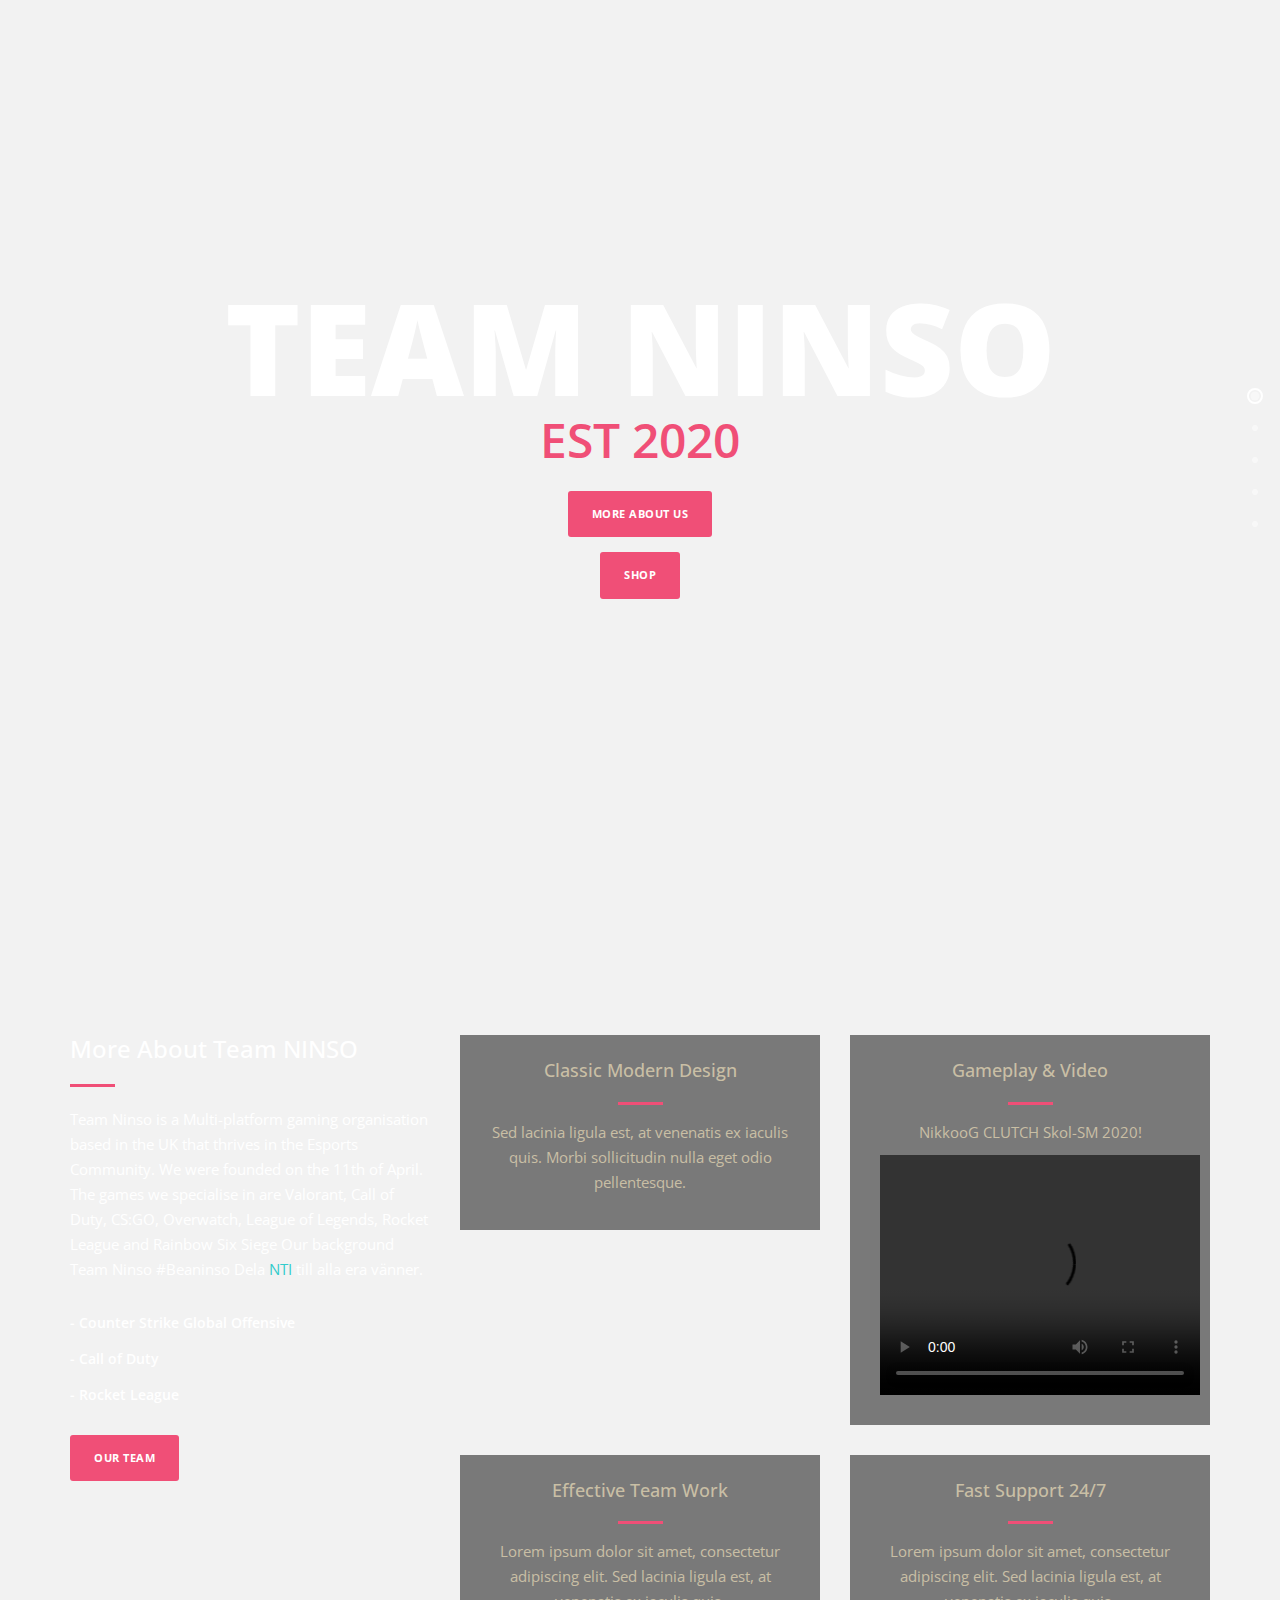
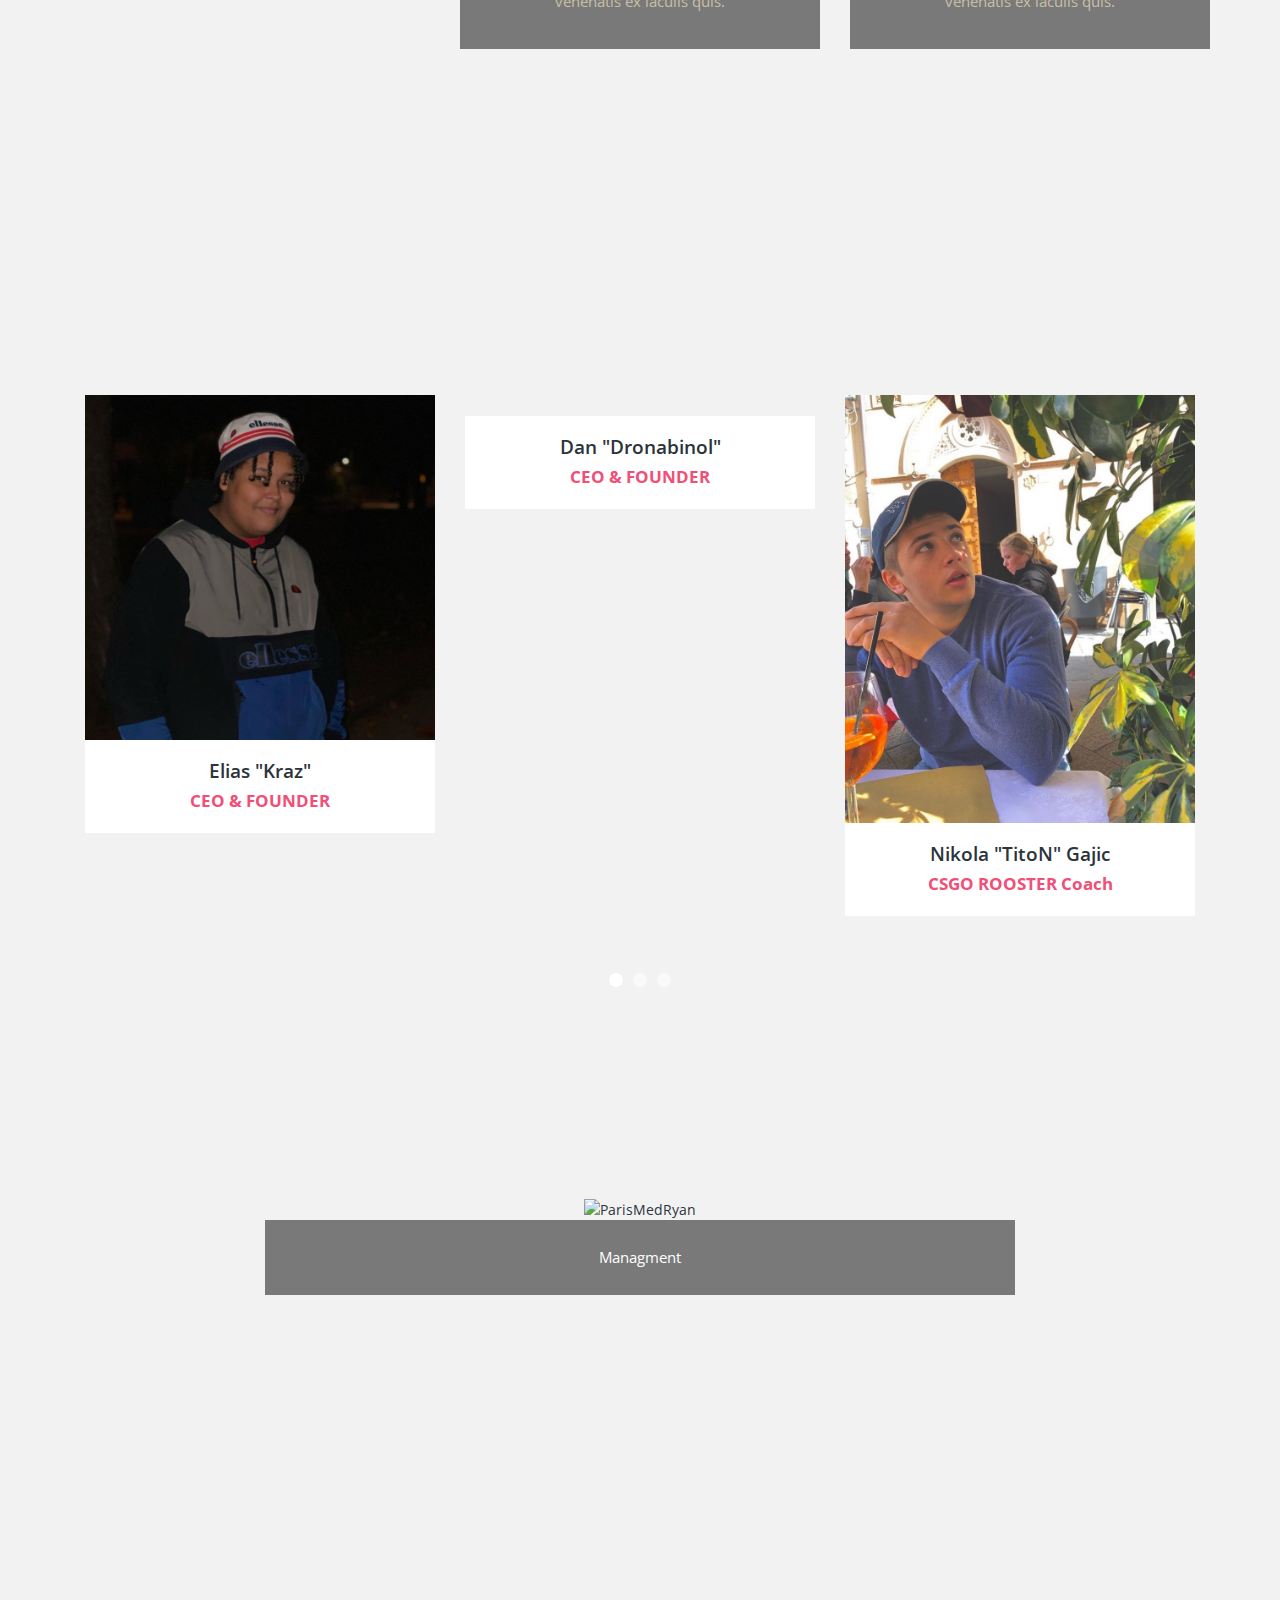
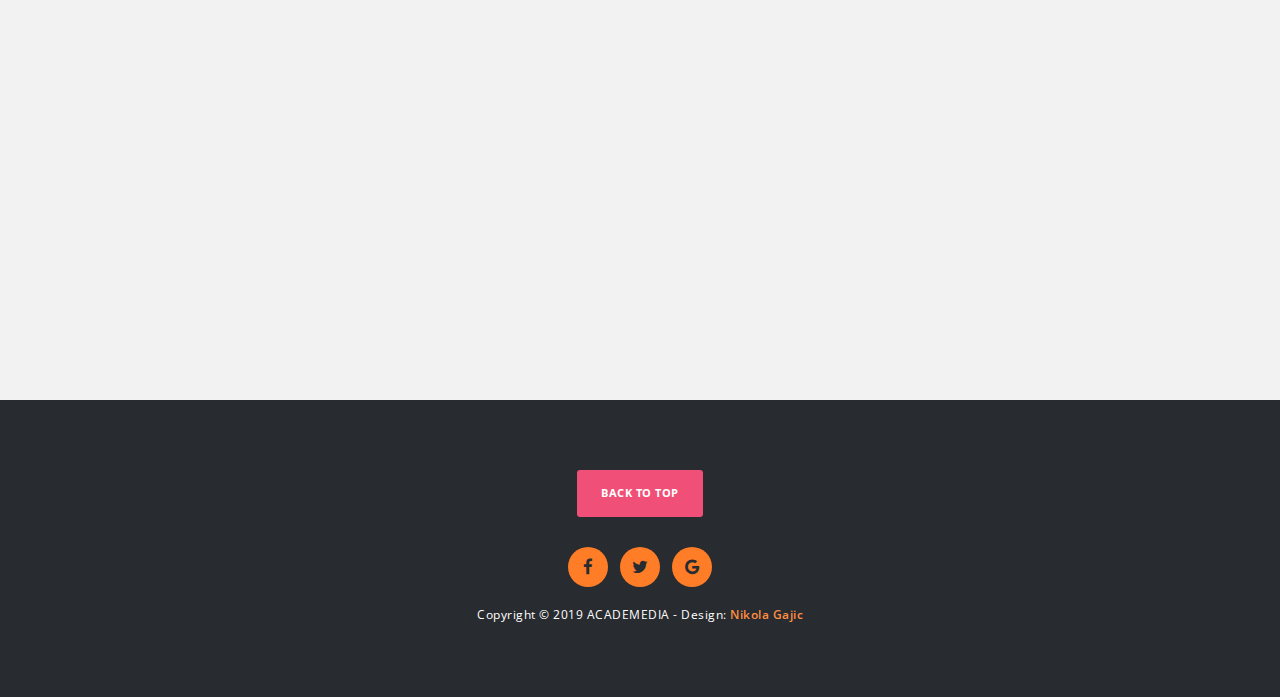
==== index.html @ 48ee371b "Add files via upload" ====
<!DOCTYPE html>
<html>
    <head>
        <meta charset="utf-8">
        <meta http-equiv="X-UA-Compatible" content="IE=edge,chrome=1">
        <title>Team Ninso®Official</title>
        <meta name="description" content="">
        <meta name="viewport" content="width=device-width, initial-scale=1">
        <link rel="apple-touch-icon" href="apple-touch-icon.png">

        <link rel="stylesheet" href="css/bootstrap.min.css">
        <link rel="stylesheet" href="css/fontAwesome.css">
        <link rel="stylesheet" href="css/hero-slider.css">
        <link rel="stylesheet" href="css/templatemo-main.css">
        <link rel="stylesheet" href="css/owl-carousel.css">

        <link href="https://fonts.googleapis.com/css?family=Open+Sans:300,400,600,700,800" rel="stylesheet">

        <script src="js/vendor/modernizr-2.8.3-respond-1.4.2.min.js"></script>
    </head>

<body>

    <div class="fixed-side-navbar">
        <ul class="nav flex-column">
            <li class="nav-item"><a class="nav-link" href="#home"><span>STARTSIDA</span></a></li>
            <li class="nav-item"><a class="nav-link" href="#services"><span>ABOUT US</span></a></li>
            <li class="nav-item"><a class="nav-link" href="#portfolio"><span>TEAMET</span></a></li>
            <li class="nav-item"><a class="nav-link" href="#our-story"><span>text</span></a></li>
            <li class="nav-item"><a class="nav-link" href="#contact-us"><span>CONTACT</span></a></li>
        </ul>
    </div>

    <div class="parallax-content baner-content" id="home">
        <div class="container">
            <div class="first-content">
                <h1>Team NINSO </h1>
                <span><em>EST 2020</em> </span>
                <div class="primary-button">
                    <a href="#services">More about us</a>
                    <div class="primary-button">
                    <a href="https://www.craniumapparel.co/product-category/team-ninso/">SHOP</a>
                    </div>
                </div>
            </div>
        </div>
    </div>


    <div class="service-content" id="services">
        <div class="container">
            <div class="row">
                <div class="col-md-4">
                    <div class="left-text">
                        <h4>More About Team NINSO</h4>
                        <div class="line-dec"></div>
                        <p>Team Ninso is a Multi-platform gaming organisation based in the UK that
                            thrives in the Esports Community. We were founded on the 11th of April.
                            The games we specialise in are Valorant, Call of Duty, CS:GO,
                            Overwatch, League of Legends, Rocket League and Rainbow Six Siege
                            Our background
                            Team Ninso
                            #Beaninso
                            
                             Dela <a rel="nofollow" href="https://www.ntigymnasiet.se/">NTI</a> till alla era vänner.</p>
                        <ul>
                            <li>-  Counter Strike Global Offensive</li>
                            <li>-  Call of Duty</li>
                            <li>-  Rocket League</li>
                        </ul>
                        <div class="primary-button">
                            <a href="#portfolio">Our Team</a>
                        </div>
                    </div>
                </div>
                <div class="col-md-8">
                    <div class="row">
                        <div class="col-md-6">
                            <div class="service-item">
                                <h4>Classic Modern Design</h4>
                                <div class="line-dec"></div>
                                <p>Sed lacinia ligula est, at venenatis ex iaculis quis. Morbi sollicitudin nulla eget odio pellentesque.</p>
                            </div>
                        </div>
                        <div class="col-md-6">
                            <div class="service-item">
                                <h4>Gameplay &amp; Video</h4>
                                <div class="line-dec"></div>
                                <p>NikkooG CLUTCH Skol-SM 2020!</p>
                                <video width="320" height="240" controls loop>
                                    <source src="video/Niko_1.mp4" type="video/mp4">
                                
                                    Your browser does not support the video tag.
                                  </video>
                            </div>
                        </div>
                        <div class="col-md-6">
                            <div class="service-item">
                                <h4>Effective Team Work</h4>
                                <div class="line-dec"></div>
                                <p>Lorem ipsum dolor sit amet, consectetur adipiscing elit. Sed lacinia ligula est, at venenatis ex iaculis quis.</p>
                            </div>
                        </div>
                        <div class="col-md-6">
                            <div class="service-item">
                                <h4>Fast Support 24/7</h4>
                                <div class="line-dec"></div>
                                <p>Lorem ipsum dolor sit amet, consectetur adipiscing elit. Sed lacinia ligula est, at venenatis ex iaculis quis.</p>
                            </div>
                        </div>
                    </div>
                </div>                
            </div>
        </div>
    </div>

    
    <div class="parallax-content projects-content" id="portfolio">
        <div class="container">
            <div class="row">
                <div class="col-md-12">
                    <div id="owl-testimonials" class="owl-carousel owl-theme">
                        <div class="item">
                            <div class="testimonials-item">
                                <a href="img/Marcus.JPG" data-lightbox="image-1"><img src="img/Marcus.JPG" alt=""></a>
                                <div class="text-content">
                                    <h4>Elias "Kraz" </h4>
                                    <span>CEO & FOUNDER</span>
                                </div>
                            </div>
                        </div>
                        <div class="item">
                            <div class="testimonials-item">
                                <a href="img/Ryan.JPG" data-lightbox="image-1"><img src="img/Ryan.JPG" alt=""></a>
                                <div class="text-content">
                                    <h4>Dan "Dronabinol"</h4>
                                    <span>CEO & FOUNDER </span>
                                </div>
                            </div>
                        </div>
                        <div class="item">
                            <div class="testimonials-item">
                                <a href="img/Niko.JPG" data-lightbox="image-1"><img src="img/Niko.JPG" alt=""></a>
                                <div class="text-content">
                                    <h4>Nikola "TitoN" Gajic</h4>
                                    <span>CSGO ROOSTER Coach</span>
                                </div>
                            </div>
                        </div>
                        <div class="item">
                            <div class="testimonials-item">
                                <a href="img/Noel.JPG" data-lightbox="image-1"><img src="img/Noel.JPG" alt=""></a>
                                <div class="text-content">
                                    <h4>Noel "VAC-Ban" Boberg</h4>
                                    <span>CSGO Player</span>
                                </div>
                            </div>
                        </div>
                        <div class="item">
                            <div class="testimonials-item">
                                <a href="img/Kevin.JPG" data-lightbox="image-1"><img src="img/Kevin.JPG" alt=""></a>
                                <div class="text-content">
                                    <h4>Kevin "Knas" Krantz</h4>
                                    <span>CSGO Player</span>
                                </div>
                            </div>
                        </div>
                        <div class="item">
                            <div class="testimonials-item">
                                <a href="img/Isak.JPG" data-lightbox="isak"><img src="img/Isak.JPG" alt=""></a>
                                <div class="text-content">
                                    <h4>Isak "Sw1Sss" Forsberg</h4>
                                    <span>CSGO Player</span>
                                </div>
                            </div>
                        </div>
                        <div class="item">
                            <div class="testimonials-item">
                                <a href="img/anton.JPG" data-lightbox="image-1"><img src="img/anton.JPG" alt="r"></a>
                                <div class="text-content">
                                    <h4>Anton "Gå øch Gråt" Persson</h4>
                                    <span> LOL Team Leader/Player </span>
                                </div>
                            </div>
                        </div>
                           
                        <div class="item">
                            <div class="testimonials-item">
                                <a href="img/Mario.JPG" data-lightbox="image-1"><img src="img/Mario.JPG" alt="r"></a>
                                <div class="text-content">
                                    <h4>Mario  "TheLordKing4444" Pizarro</h4>
                                    <span> League Bossen </span>
                                </div>
                            </div>
                        </div>
                                </div>
                            </div>
                        </div>
                    </div>
                </div>
            </div>
        </div>
    </div>


    <div class="tabs-content" id="our-story">
        <div class="container">
            <div class="row">
                <div class="col-md-8 mx-auto">
                    <div class="wrapper">
                    <section id="first-tab-group" class="tabgroup">
                      <div id="tab1">
                        <img src="img/ParisMedRyan.png" alt="ParisMedRyan">
                        <p>Managment</p>
                      </div>
                      <div id="tab2">
                        <img src="img/2nd-tab.jpg" alt="">
                        <p>Aliquam eu ultrices risus, sed condimentum diam. Duis risus nulla, elementum vitae nisi a, ornare maximus nisl. Morbi et vehicula est. Cras at vulputate justo. Cras eu nulla metus. Ut et pretium velit. Pellentesque at neque tristique dui tempor venenatis.</p>
                      </div>
                      <div id="tab3">
                        <img src="img/3rd-tab.jpg" alt="">
                        <p>Lorem ipsum dolor sit amet, consectetur adipiscing elit. Sed lacinia ligula est, at venenatis ex iaculis quis. Morbi sollicitudin nulla eget odio pellentesque, sed cursus diam iaculis.</p>
                      </div>
                      <div id="tab4">
                        <img src="img/4th-tab.jpg" alt="">
                        <p>Duis risus nulla, elementum vitae nisi a, ornare maximus nisl. Morbi et vehicula est. Cras at vulputate justo. Cras eu nulla metus. Ut et pretium velit. Pellentesque at neque tristique.</p>
                      </div>
                    </section>
                    <ul class="tabs clearfix" data-tabgroup="first-tab-group">
                      
                    </ul>
                    </div>
                </div>
            </div>
        </div>
    </div>


    
                       
                    </div>
                </div>
            </div>
        </div>
    </div>

    <footer>
        <div class="container">
            <div class="row">
                <div class="col-md-12">
                    <div class="primary-button">
                        <a href="#home">Back To Top</a>
                    </div>
                    <ul>
                        <li><a href="https://www.facebook.com/nikolagajic21/"><i class="fa fa-facebook"></i></a></li>
                        <li><a href="https://mobile.twitter.com/GajicNikola03se"><i class="fa fa-twitter"></i></a></li>
                        
                        <li><a href="mailto:nikola03se@gmail.com"><i class="fa fa-google"></i></a></li>
                        
                    </ul>
                    <p>Copyright &copy; 2019 ACADEMEDIA 
            
            		- Design: <a rel="nofollow noopener" href="https://www.instagram.com/nikolagajicx/"><em>Nikola Gajic</em></a></p>
                </div>
            </div>
        </div>
    </footer>



    <script src="https://ajax.googleapis.com/ajax/libs/jquery/1.11.2/jquery.min.js"></script>
    <script>window.jQuery || document.write('<script src="js/vendor/jquery-1.11.2.min.js"><\/script>')</script>
    <script src="js/vendor/bootstrap.min.js"></script>
    <script src="js/plugins.js"></script>
    <script src="js/main.js"></script>
    <script>
        function openCity(STOCKHOLM) {
            var i;
            var x = document.getElementsByClassName("city");
            for (i = 0; i < x.length; i++) {
               x[i].style.display = "none";  
            }
            document.getElementById(cityName).style.display = "block";  
        }
    </script>

    <script>
        $(document).ready(function(){
          // Add smooth scrolling to all links
          $(".fixed-side-navbar a, .primary-button a").on('click', function(event) {

            // Make sure this.hash has a value before overriding default behavior
            if (this.hash !== "") {
              // Prevent default anchor click behavior
              event.preventDefault();

              // Store hash
              var hash = this.hash;

              // Using jQuery's animate() method to add smooth page scroll
              // The optional number (800) specifies the number of milliseconds it takes to scroll to the specified area
              $('html, body').animate({
                scrollTop: $(hash).offset().top
              }, 800, function(){
           
                // Add hash (#) to URL when done scrolling (default click behavior)
                window.location.hash = hash;
              });
            } // End if
          });
        });
    </script>

</body>
</html>
---- css/hero-slider.css ----
/* -------------------------------- 

Primary style

-------------------------------- */
*, *::after, *::before {
  -webkit-box-sizing: border-box;
  -moz-box-sizing: border-box;
  box-sizing: border-box;
}

html {
  font-size: 62.5%;
}

body {
  font-family: "Open Sans", sans-serif;
  color: #2c343b;
  background-color: #f2f2f2;
}

a {
  color: #d44457;
  text-decoration: none;
}

img {
  max-width: 100%;
}

/* -------------------------------- 

Main Components 

-------------------------------- */
.cd-header {
  position: absolute;
  z-index: 2;
  top: 0;
  left: 0;
  width: 100%;
  height: 50px;
  background-color: #21272c;
  -webkit-font-smoothing: antialiased;
  -moz-osx-font-smoothing: grayscale;
}
@media only screen and (min-width: 768px) {
  .cd-header {
    height: 70px;
    background-color: transparent;
  }
}

#cd-logo {
  float: left;
  margin: 13px 0 0 5%;
}
#cd-logo img {
  display: block;
}
@media only screen and (min-width: 768px) {
  #cd-logo {
    margin: 23px 0 0 5%;
  }
}

.cd-primary-nav {
  /* mobile first - navigation hidden by default, triggered by tap/click on navigation icon */
  float: right;
  margin-right: 5%;
  width: 44px;
  height: 100%;
}
.cd-primary-nav ul {
  position: absolute;
  top: 0;
  left: 0;
  width: 100%;
  -webkit-transform: translateY(-100%);
  -moz-transform: translateY(-100%);
  -ms-transform: translateY(-100%);
  -o-transform: translateY(-100%);
  transform: translateY(-100%);
}
.cd-primary-nav ul.is-visible {
  box-shadow: 0 3px 8px rgba(0, 0, 0, 0.2);
  -webkit-transform: translateY(50px);
  -moz-transform: translateY(50px);
  -ms-transform: translateY(50px);
  -o-transform: translateY(50px);
  transform: translateY(50px);
}
.cd-primary-nav a {
  display: block;
  height: 50px;
  line-height: 50px;
  padding-left: 5%;
  background: #21272c;
  border-top: 1px solid #333c44;
  color: #ffffff;
}
@media only screen and (min-width: 768px) {
  .cd-primary-nav {
    /* reset navigation values */
    width: auto;
    height: auto;
    background: none;
  }
  .cd-primary-nav ul {
    position: static;
    width: auto;
    -webkit-transform: translateY(0);
    -moz-transform: translateY(0);
    -ms-transform: translateY(0);
    -o-transform: translateY(0);
    transform: translateY(0);
    line-height: 70px;
  }
  .cd-primary-nav ul.is-visible {
    -webkit-transform: translateY(0);
    -moz-transform: translateY(0);
    -ms-transform: translateY(0);
    -o-transform: translateY(0);
    transform: translateY(0);
  }
  .cd-primary-nav li {
    display: inline-block;
    margin-left: 1em;
  }
  .cd-primary-nav a {
    display: inline-block;
    height: auto;
    font-weight: 600;
    line-height: normal;
    background: transparent;
    padding: .6em 1em;
    border-top: none;
  }
}

/* -------------------------------- 

Slider

-------------------------------- */
.cd-hero {
  position: relative;
  -webkit-font-smoothing: antialiased;
  -moz-osx-font-smoothing: grayscale;
}

.cd-hero-slider {
  position: relative;
  height: 360px;
  overflow: hidden;
}
.cd-hero-slider li {
  position: absolute;
  top: 0;
  left: 0;
  width: 100%;
  height: 100%;
  -webkit-transform: translateX(100%);
  -moz-transform: translateX(100%);
  -ms-transform: translateX(100%);
  -o-transform: translateX(100%);
  transform: translateX(100%);
}
.cd-hero-slider li.selected {
  /* this is the visible slide */
  position: relative;
  -webkit-transform: translateX(0);
  -moz-transform: translateX(0);
  -ms-transform: translateX(0);
  -o-transform: translateX(0);
  transform: translateX(0);
}
.cd-hero-slider li.move-left {
  /* slide hidden on the left */
  -webkit-transform: translateX(-100%);
  -moz-transform: translateX(-100%);
  -ms-transform: translateX(-100%);
  -o-transform: translateX(-100%);
  transform: translateX(-100%);
}
.cd-hero-slider li.is-moving, .cd-hero-slider li.selected {
  /* the is-moving class is assigned to the slide which is moving outside the viewport */
  -webkit-transition: -webkit-transform 0.5s;
  -moz-transition: -moz-transform 0.5s;
  transition: transform 0.5s;
}
@media only screen and (min-width: 768px) {
  .cd-hero-slider {
    height: 500px;
  }
}
@media only screen and (min-width: 1170px) {
  .cd-hero-slider {
    height: 680px;
  }
}

/* -------------------------------- 

Single slide style

-------------------------------- */
.cd-hero-slider li {
  background-position: center center;
  background-size: cover;
  background-repeat: no-repeat;
}
.cd-hero-slider li:first-of-type {
  background-image: url(../img/slide_01.jpg);
}
.cd-hero-slider li:nth-of-type(2) {
  background-image: url(../img/slide_02.jpg);
}
.cd-hero-slider li:nth-of-type(3) {
  background-image: url(../img/slide_03.jpg);
}
.cd-hero-slider .cd-full-width,
.cd-hero-slider .cd-half-width {
  position: absolute;
  width: 100%;
  height: 100%;
  z-index: 1;
  left: 0;
  top: 0;
  /* this padding is used to align the text */
  padding-top: 80px;
  text-align: center;
  /* Force Hardware Acceleration in WebKit */
  -webkit-backface-visibility: hidden;
  backface-visibility: hidden;
  -webkit-transform: translateZ(0);
  -moz-transform: translateZ(0);
  -ms-transform: translateZ(0);
  -o-transform: translateZ(0);
  transform: translateZ(0);
}
.cd-hero-slider .cd-img-container {
  /* hide image on mobile device */
  display: none;
}
.cd-hero-slider .cd-img-container img {
  position: absolute;
  left: 50%;
  top: 50%;
  bottom: auto;
  right: auto;
  -webkit-transform: translateX(-50%) translateY(-50%);
  -moz-transform: translateX(-50%) translateY(-50%);
  -ms-transform: translateX(-50%) translateY(-50%);
  -o-transform: translateX(-50%) translateY(-50%);
  transform: translateX(-50%) translateY(-50%);
}
.cd-hero-slider .cd-bg-video-wrapper {
  /* hide video on mobile device */
  display: none;
  position: absolute;
  top: 0;
  left: 0;
  width: 100%;
  height: 100%;
  overflow: hidden;
}
.cd-hero-slider .cd-bg-video-wrapper video {
  /* you won't see this element in the html, but it will be injected using js */
  display: block;
  min-height: 100%;
  min-width: 100%;
  max-width: none;
  height: auto;
  width: auto;
  position: absolute;
  left: 50%;
  top: 50%;
  bottom: auto;
  right: auto;
  -webkit-transform: translateX(-50%) translateY(-50%);
  -moz-transform: translateX(-50%) translateY(-50%);
  -ms-transform: translateX(-50%) translateY(-50%);
  -o-transform: translateX(-50%) translateY(-50%);
  transform: translateX(-50%) translateY(-50%);
}
.cd-hero-slider h2, .cd-hero-slider p {
  text-shadow: 0 1px 3px rgba(0, 0, 0, 0.1);
  line-height: 1.2;
  margin: 0 auto 14px;
  color: #ffffff;
  width: 90%;
  max-width: 400px;
}
.cd-hero-slider h2 {
  font-size: 2.4rem;
}
.cd-hero-slider p {
  font-size: 1.4rem;
  line-height: 1.4;
}
.cd-hero-slider .cd-btn {
  display: inline-block;
  padding: 1.2em 1.4em;
  margin-top: .8em;
  background-color: rgba(212, 68, 87, 0.9);
  font-size: 1.3rem;
  font-weight: 700;
  letter-spacing: 1px;
  color: #ffffff;
  text-transform: uppercase;
  box-shadow: 0 3px 6px rgba(0, 0, 0, 0.1);
  -webkit-transition: background-color 0.2s;
  -moz-transition: background-color 0.2s;
  transition: background-color 0.2s;
}
.cd-hero-slider .cd-btn.secondary {
  background-color: rgba(22, 26, 30, 0.8);
}
.cd-hero-slider .cd-btn:nth-of-type(2) {
  margin-left: 1em;
}
.no-touch .cd-hero-slider .cd-btn:hover {
  background-color: #d44457;
}
.no-touch .cd-hero-slider .cd-btn.secondary:hover {
  background-color: #161a1e;
}
@media only screen and (min-width: 768px) {
  .cd-hero-slider .cd-full-width,
  .cd-hero-slider .cd-half-width {
    padding-top: 150px;
  }
  .cd-hero-slider .cd-bg-video-wrapper {
    display: block;
  }
  .cd-hero-slider .cd-half-width {
    width: 45%;
  }
  .cd-hero-slider .cd-half-width:first-of-type {
    left: 5%;
  }
  .cd-hero-slider .cd-half-width:nth-of-type(2) {
    right: 5%;
    left: auto;
  }
  .cd-hero-slider .cd-img-container {
    display: block;
  }
  .cd-hero-slider h2, .cd-hero-slider p {
    max-width: 520px;
  }
  .cd-hero-slider h2 {
    font-size: 2.4em;
    font-weight: 300;
  }
  .cd-hero-slider .cd-btn {
    font-size: 1.4rem;
  }
}
@media only screen and (min-width: 1170px) {
  .cd-hero-slider .cd-full-width,
  .cd-hero-slider .cd-half-width {
    padding-top: 250px;
  }
  .cd-hero-slider h2, .cd-hero-slider p {
    margin-bottom: 20px;
  }
  .cd-hero-slider h2 {
    font-size: 3.2em;
  }
  .cd-hero-slider p {
    font-size: 1.6rem;
  }
}

/* -------------------------------- 

Single slide animation

-------------------------------- */
@media only screen and (min-width: 768px) {
  .cd-hero-slider .cd-half-width {
    opacity: 0;
    -webkit-transform: translateX(40px);
    -moz-transform: translateX(40px);
    -ms-transform: translateX(40px);
    -o-transform: translateX(40px);
    transform: translateX(40px);
  }
  .cd-hero-slider .move-left .cd-half-width {
    -webkit-transform: translateX(-40px);
    -moz-transform: translateX(-40px);
    -ms-transform: translateX(-40px);
    -o-transform: translateX(-40px);
    transform: translateX(-40px);
  }
  .cd-hero-slider .selected .cd-half-width {
    /* this is the visible slide */
    opacity: 1;
    -webkit-transform: translateX(0);
    -moz-transform: translateX(0);
    -ms-transform: translateX(0);
    -o-transform: translateX(0);
    transform: translateX(0);
  }
  .cd-hero-slider .is-moving .cd-half-width {
    /* this is the slide moving outside the viewport 
    wait for the end of the transition on the <li> parent before set opacity to 0 and translate to 40px/-40px */
    -webkit-transition: opacity 0s 0.5s, -webkit-transform 0s 0.5s;
    -moz-transition: opacity 0s 0.5s, -moz-transform 0s 0.5s;
    transition: opacity 0s 0.5s, transform 0s 0.5s;
  }
  .cd-hero-slider li.selected.from-left .cd-half-width:nth-of-type(2),
  .cd-hero-slider li.selected.from-right .cd-half-width:first-of-type {
    /* this is the selected slide - different animation if it's entering from left or right */
    -webkit-transition: opacity 0.4s 0.2s, -webkit-transform 0.5s 0.2s;
    -moz-transition: opacity 0.4s 0.2s, -moz-transform 0.5s 0.2s;
    transition: opacity 0.4s 0.2s, transform 0.5s 0.2s;
  }
  .cd-hero-slider li.selected.from-left .cd-half-width:first-of-type,
  .cd-hero-slider li.selected.from-right .cd-half-width:nth-of-type(2) {
    /* this is the selected slide - different animation if it's entering from left or right */
    -webkit-transition: opacity 0.4s 0.4s, -webkit-transform 0.5s 0.4s;
    -moz-transition: opacity 0.4s 0.4s, -moz-transform 0.5s 0.4s;
    transition: opacity 0.4s 0.4s, transform 0.5s 0.4s;
  }
  .cd-hero-slider .cd-full-width h2,
  .cd-hero-slider .cd-full-width p,
  .cd-hero-slider .cd-full-width .cd-btn {
    opacity: 0;
    -webkit-transform: translateX(100px);
    -moz-transform: translateX(100px);
    -ms-transform: translateX(100px);
    -o-transform: translateX(100px);
    transform: translateX(100px);
  }
  .cd-hero-slider .move-left .cd-full-width h2,
  .cd-hero-slider .move-left .cd-full-width p,
  .cd-hero-slider .move-left .cd-full-width .cd-btn {
    opacity: 0;
    -webkit-transform: translateX(-100px);
    -moz-transform: translateX(-100px);
    -ms-transform: translateX(-100px);
    -o-transform: translateX(-100px);
    transform: translateX(-100px);
  }
  .cd-hero-slider .selected .cd-full-width h2,
  .cd-hero-slider .selected .cd-full-width p,
  .cd-hero-slider .selected .cd-full-width .cd-btn {
    /* this is the visible slide */
    opacity: 1;
    -webkit-transform: translateX(0);
    -moz-transform: translateX(0);
    -ms-transform: translateX(0);
    -o-transform: translateX(0);
    transform: translateX(0);
  }
  .cd-hero-slider li.is-moving .cd-full-width h2,
  .cd-hero-slider li.is-moving .cd-full-width p,
  .cd-hero-slider li.is-moving .cd-full-width .cd-btn {
    /* this is the slide moving outside the viewport 
    wait for the end of the transition on the li parent before set opacity to 0 and translate to 100px/-100px */
    -webkit-transition: opacity 0s 0.5s, -webkit-transform 0s 0.5s;
    -moz-transition: opacity 0s 0.5s, -moz-transform 0s 0.5s;
    transition: opacity 0s 0.5s, transform 0s 0.5s;
  }
  .cd-hero-slider li.selected h2 {
    -webkit-transition: opacity 0.4s 0.2s, -webkit-transform 0.5s 0.2s;
    -moz-transition: opacity 0.4s 0.2s, -moz-transform 0.5s 0.2s;
    transition: opacity 0.4s 0.2s, transform 0.5s 0.2s;
  }
  .cd-hero-slider li.selected p {
    -webkit-transition: opacity 0.4s 0.3s, -webkit-transform 0.5s 0.3s;
    -moz-transition: opacity 0.4s 0.3s, -moz-transform 0.5s 0.3s;
    transition: opacity 0.4s 0.3s, transform 0.5s 0.3s;
  }
  .cd-hero-slider li.selected .cd-btn {
    -webkit-transition: opacity 0.4s 0.4s, -webkit-transform 0.5s 0.4s, background-color 0.2s 0s;
    -moz-transition: opacity 0.4s 0.4s, -moz-transform 0.5s 0.4s, background-color 0.2s 0s;
    transition: opacity 0.4s 0.4s, transform 0.5s 0.4s, background-color 0.2s 0s;
  }
}
/* -------------------------------- 

Slider navigation

-------------------------------- */
.cd-slider-nav {
  display: none;
  position: absolute;
  width: 100%;
  bottom: 0;
  z-index: 2;
  text-align: center;
  height: 55px;
  background-color: rgba(0, 1, 1, 0.5);
}
.cd-slider-nav nav, .cd-slider-nav ul, .cd-slider-nav li, .cd-slider-nav a {
  height: 100%;
}
.cd-slider-nav nav {
  display: inline-block;
  position: relative;
}
.cd-slider-nav .cd-marker {
  position: absolute;
  bottom: 0;
  left: 0;
  width: 60px;
  height: 100%;
  color: #d44457;
  background-color: #ffffff;
  box-shadow: inset 0 2px 0 currentColor;
  -webkit-transition: -webkit-transform 0.2s, box-shadow 0.2s;
  -moz-transition: -moz-transform 0.2s, box-shadow 0.2s;
  transition: transform 0.2s, box-shadow 0.2s;
}
.cd-slider-nav .cd-marker.item-2 {
  -webkit-transform: translateX(100%);
  -moz-transform: translateX(100%);
  -ms-transform: translateX(100%);
  -o-transform: translateX(100%);
  transform: translateX(100%);
}
.cd-slider-nav .cd-marker.item-3 {
  -webkit-transform: translateX(200%);
  -moz-transform: translateX(200%);
  -ms-transform: translateX(200%);
  -o-transform: translateX(200%);
  transform: translateX(200%);
}
.cd-slider-nav .cd-marker.item-4 {
  -webkit-transform: translateX(300%);
  -moz-transform: translateX(300%);
  -ms-transform: translateX(300%);
  -o-transform: translateX(300%);
  transform: translateX(300%);
}
.cd-slider-nav .cd-marker.item-5 {
  -webkit-transform: translateX(400%);
  -moz-transform: translateX(400%);
  -ms-transform: translateX(400%);
  -o-transform: translateX(400%);
  transform: translateX(400%);
}
.cd-slider-nav ul::after {
  clear: both;
  content: "";
  display: table;
}
.cd-slider-nav li {
  display: inline-block;
  width: 60px;
  float: left;
}
.cd-slider-nav li.selected a {
  color: #2c343b;
}
.no-touch .cd-slider-nav li.selected a:hover {
  background-color: transparent;
}
.cd-slider-nav a {
  display: block;
  position: relative;
  padding-top: 35px;
  font-size: 1rem;
  font-weight: 700;
  color: #a8b4be;
  -webkit-transition: background-color 0.2s;
  -moz-transition: background-color 0.2s;
  transition: background-color 0.2s;
}
.cd-slider-nav a::before {
  content: '';
  position: absolute;
  width: 24px;
  height: 24px;
  top: 8px;
  left: 50%;
  right: auto;
  -webkit-transform: translateX(-50%);
  -moz-transform: translateX(-50%);
  -ms-transform: translateX(-50%);
  -o-transform: translateX(-50%);
  transform: translateX(-50%);
}
.no-touch .cd-slider-nav a:hover {
  background-color: rgba(0, 1, 1, 0.5);
}
.cd-slider-nav li:first-of-type a::before {
  background-position: 0 0;
}
.cd-slider-nav li.selected:first-of-type a::before {
  background-position: 0 -24px;
}
.cd-slider-nav li:nth-of-type(2) a::before {
  background-position: -24px 0;
}
.cd-slider-nav li.selected:nth-of-type(2) a::before {
  background-position: -24px -24px;
}
.cd-slider-nav li:nth-of-type(3) a::before {
  background-position: -48px 0;
}
.cd-slider-nav li.selected:nth-of-type(3) a::before {
  background-position: -48px -24px;
}
.cd-slider-nav li:nth-of-type(4) a::before {
  background-position: -72px 0;
}
.cd-slider-nav li.selected:nth-of-type(4) a::before {
  background-position: -72px -24px;
}
.cd-slider-nav li:nth-of-type(5) a::before {
  background-position: -96px 0;
}
.cd-slider-nav li.selected:nth-of-type(5) a::before {
  background-position: -96px -24px;
}
@media only screen and (min-width: 768px) {
  .cd-slider-nav {
    height: 80px;
  }
  .cd-slider-nav .cd-marker,
  .cd-slider-nav li {
    width: 95px;
  }
  .cd-slider-nav a {
    padding-top: 48px;
    font-size: 1.1rem;
    text-transform: uppercase;
  }
  .cd-slider-nav a::before {
    top: 18px;
  }
}

/* -------------------------------- 

Main content

-------------------------------- */
.cd-main-content {
  width: 90%;
  max-width: 768px;
  margin: 0 auto;
  padding: 2em 0;
}
.cd-main-content p {
  font-size: 1.4rem;
  line-height: 1.8;
  color: #999999;
  margin: 2em 0;
}
@media only screen and (min-width: 1170px) {
  .cd-main-content {
    padding: 3em 0;
  }
  .cd-main-content p {
    font-size: 1.6rem;
  }
}

/* -------------------------------- 

Javascript disabled

-------------------------------- */
.no-js .cd-hero-slider li {
  display: none;
}
.no-js .cd-hero-slider li.selected {
  display: block;
}

.no-js .cd-slider-nav {
  display: none;
}
---- css/templatemo-main.css ----
/*

Vanilla Template

https://templatemo.com/tm-526-vanilla

*/

p {
  font-size: 15px;
  line-height: 25px;
}

section {
  padding: 25px 0 35px;
  background: #fff;
}

body { 
  position: relative; /* we need this for the scrollspy */ 
  font-size: 14px;
}

a { color: #3CC; }

a:hover { color: #FF0; }

/*----------
  NAV
----------*/

.fixed-side-navbar {
  position: fixed;
  top: 50%;
  right: 0;
  z-index: 99999;
  margin-top: -100px;
  text-align: right;
  padding: 30px 0;
  -webkit-transition: all .3s;
  transition: all .3s;
}
.fixed-side-navbar:hover {
  background: transparent;
}
.fixed-side-navbar:hover .nav > li > a > span {
  color: rgba(0, 0, 0, 0.5);
  display: block;
  background-color: #fff;
  text-align: center;
  text-transform: uppercase;
  font-size: 12px;
  padding: 2px 12px;
  border-radius: 15px;
}
.fixed-side-navbar .nav > li a.active {
  background-color: transparent;
  color: black;
}
.fixed-side-navbar .nav > li a.active:after {
  -webkit-transform: scale(0.9);
          transform: scale(0.9);
}
.fixed-side-navbar .nav > li a.active:before {
  content: '';
  position: absolute;
  top: 50%;
  right: 17px;
  margin-top: -8px;
  width: 16px;
  height: 16px;
  background: transparent;
  border: 2px solid #fff;
  border-radius: 10px;
}
.nav>li {
  position: relative;
  display: block;
}
.fixed-side-navbar .nav > li a {
  color: #fff;
  min-height: 32px;
  background: transparent;
  padding: 5px 45px 5px 25px;
  border-right: none;
}
.fixed-side-navbar .nav > li a span {
  display: none;
  -webkit-transition: all .2s;
  transition: all .2s;
}
.fixed-side-navbar .nav > li a:after {
  content: '';
  position: absolute;
  top: 50%;
  right: 20px;
  margin-top: -5px;
  width: 10px;
  height: 10px;
  border-radius: 10px;
  background: rgba(250, 250, 250, 0.75);
  -webkit-transition: all .3s;
  transition: all .3s;
  -webkit-transform: scale(0.6);
          transform: scale(0.6);
}
.fixed-side-navbar .nav > li a:hover {
  background-color: transparent;
  border-top-left-radius: 5px;
  border-bottom-left-radius: 5px;
  border-color: black;
  boder-right: 0;
}
.fixed-side-navbar .nav > li a:hover > span {
  color: black;
  display: block;
}

.fadeInRight {
  -webkit-animation-name: fadeInRight;
          animation-name: fadeInRight;
}


.primary-button a {
  display: inline-block;
  background-color: #f04f77;
  padding: 15px 24px;
  border-radius: 3px;
  text-transform: uppercase;
  font-size: 11px;
  color: #fff;
  font-weight: 700;
  text-decoration: none;
  letter-spacing: 0.5px;
}


.parallax-content {
  width: 100%;
  min-height: 100vh;
  background-size: cover;
}


.baner-content {
  padding-top: 30vh;
  text-align: center;
  background-image: url(../img/wallpaper.jpg);
}

.baner-content h1 {
  margin-top: 0px;
  font-size: 128px;
  color: #fff;
  font-weight: 900;
  text-transform: uppercase;
  margin-bottom: 0px;
}

.baner-content em {
  
  color: #f04f77;
  font-weight: 600;
  font-style: normal;
}

.baner-content span {
  display: inline-block;
  margin-top: -20px;
  font-weight: 300;
  font-size: 48px;
  color: #fff;
}

.baner-content .primary-button {
  margin-top: 15px;
}



.service-content {
  padding-left: 15px;
  padding-right: 15px;
  padding-top: 15vh;
  background-image: url(../img/ninso2.png);
  background-attachment: fixed;
  min-height: 100vh;
  background-size: cover;
  background-position: center center;
}

.service-content .left-text h4 {
  font-size: 24px;
  font-weight: 500;
  color: #fff;
}

h4, .h4 {
  font-size: 18px;
}

.service-content .left-text .line-dec {
  width: 45px;
  height: 3px;
  background-color: #f04f77;
  margin: 20px 0px 20px 0px;
}

.service-content .left-text p {
  color: #fff;
}

.service-content .left-text ul {
  padding: 0;
  margin-top: 30px;
  list-style: none;
}

.service-content .left-text ul li {
  margin: 15px 0px;
  font-weight: 600;
  color: #fff;
}

.service-content .left-text .primary-button {
  margin: 30px 0px;
}

.service-content .service-item {
  background-color: rgba(0, 0, 0, 0.5);
  padding: 25px 30px;
  text-align: center;
  color: #c9bfa5;
  margin-bottom: 30px;
}

.service-content .service-item .line-dec {
  width: 45px;
  height: 3px;
  background-color: #f04f77;
  margin: 20px auto 15px auto;
}



.projects-content {
  padding-top: 20vh;
  background-image: url(../img/ninso2.png);
}

.projects-content .item img {
  width: 100%;
}

.projects-content .item {
  margin: 15px;
}

.projects-content .item .text-content {
  background-color: #fff;
  text-align: center;
  padding: 20px;
}

.projects-content .item .text-content h4 {
  margin-top: 0px;
  font-size: 19px;
  font-weight: 600;
}

.projects-content .item .text-content span {
  font-style: normal;
  font-size: 17px;
  font-weight: 700;
  color: #f04f77;
}

.owl-pagination {
  margin-top: 40px;
  opacity: 1;
  display: inline-block;
}

.owl-page span {
  display: block;
  width: 14px;
  height: 14px;
  margin: 0px 5px;
  filter: alpha(opacity=50);
  opacity: 0.5;
  -webkit-border-radius: 20px;
  -moz-border-radius: 20px;
  border-radius: 20px;
  background: #fff;
}


.tabs-content {
  padding-left: 15px;
  padding-right: 15px;
  padding-top: 8vh;
  background-image: url(../img/nti2section.webp);
  background-attachment: fixed;
  min-height: 100vh;
  background-size: cover;
  background-position: center center;
}

section {
  background-color: transparent;
  padding-bottom: 15px;
}

.wrapper {
  text-align: center;
}

.tabs {
  list-style: none;
  margin: 0px;
  padding: 0px;
}

.tabs li {
  display: inline-block;
  text-align: center;
  margin: 10px;
}

.tabs a {
  display:block;
  text-align:center;
  text-decoration:none;
  text-transform:uppercase;
  color:#fff;
  font-size: 14px;
  font-weight: 700;
  padding:10px 15px;
  border:4px solid #fff;
}

.tabs a:hover {
  color: #ff7d27;
}

.tabs .active {
  border:4px solid #ff7d27;
}

.tabgroup div  {

}

.tabgroup p {
  background-color: rgba(0, 0, 0, 0.5);
  color: #fff;
  padding: 25px;
}

.clearfix:after {
  content:"";
  display:table;
  clear:both;
}


.contact-content {
  padding-left: 15px;
  padding-right: 15px;
  padding-top: 16vh;
  background-image: url(../img/nti2section.webp);
}

.contact-form {
  background-color: rgba(0, 0, 0, 0.5);
  padding: 30px 25px;
  margin-bottom: 30px;
}

#contact input {
  border-radius: 3px;
  padding-left: 15px;
  font-size: 13px;
  color: #232323;
  background-color: rgba(250, 250, 250, 1);
  outline: none;
  border: none;
  box-shadow: none;
  line-height: 50px;
  height: 50px;
  width: 100%;
  margin-bottom: 30px;
}

#contact textarea {
  border-radius: 3px;
  padding-left: 15px;
  padding-top: 10px;
  font-size: 13px;
  color: #232323;
  background-color: rgba(250, 250, 250, 1);
  outline: none;
  border: none;
  box-shadow: none;
  height: 165px;
  max-height: 220px;
  width: 100%;
  margin-bottom: 25px;
}

#contact button {
  display: inline-block;
  background-color: #ff7d27;
  padding: 15px 24px;
  width: 100%;
  border-radius: 3px;
  text-transform: uppercase;
  font-size: 11px;
  color: #fff;
  font-weight: 700;
  text-decoration: none;
  letter-spacing: 0.5px;
}

.map {
  margin-bottom: 30px;
  width: 100%;
  background-color: rgba(0, 0, 0, 0.5);
  padding: 30px 20px;
}



footer {
  text-align: center;
  background-color: #282b2f;
  padding: 70px 0px;
}

footer .primary-button {
  margin-bottom: 30px;
}

footer ul {
  padding: 0px;
  margin: 0px;
  list-style: none;
}

footer ul li {
  display: inline-block;
  margin: 0px 4px;
}

footer ul li a {
  width: 40px;
  height: 40px;
  line-height: 40px;
  text-align: center;
  display: inline-block;
  background-color: #ff7d27;
  color: #282b2f;
  border-radius: 50%;
  text-decoration: none;
  transition: all 0.5s;
  font-size: 17px;
}

footer ul li a:hover {
  color: #282b2f;
  background-color: #ff8e43;
}

footer p {
  font-size: 12px;
  color: #fff;
  margin-top: 15px;
  color: #fff;
  letter-spacing: 0.5px;
  margin-bottom: 0px;
}

footer em {
  color: #ff8e43;
  font-weight: 600;
  font-style: normal;
}

@media (max-width: 767px){
  
  .baner-content {
    padding-top: 30vh;
  }

  .baner-content h1 {
    font-size: 64px;
  }

  .baner-content em {
  }

  .baner-content span {
    font-size: 24px;
  }

  .baner-content .primary-button {
    margin-top: 15px;
  }

  .service-content {
    padding-top: 5vh;
    text-align: center;
  }

  .service-content .left-text .line-dec {
    width: 45px;
    height: 3px;
    background-color: #ff7d27;
    margin: 20px auto 20px auto;
  }

  .service-content .left-text ul {
    text-align: left;
  }

  .service-content .service-item {
    background-color: rgba(0, 0, 0, 0.5);
    padding: 25px 30px;
    text-align: center;
    color: #fff;
    margin-bottom: 30px;
  }

}

@media (min-width: 1200px) {
  .container {
    max-width: 1170px;
  }
}

/* LIGHT BOX */

body:after {
  content: url(../img/close.png) url(../img/loading.gif) url(../img/prev.png) url(../img/next.png);
  display: none;
}

body.lb-disable-scrolling {
  overflow: hidden;
}

.lightboxOverlay {
  position: absolute;
  top: 0;
  left: 0;
  z-index: 99999;
  background-color: black;
  filter: progid:DXImageTransform.Microsoft.Alpha(Opacity=80);
  opacity: 0.8;
  display: none;
}

.lightbox {
  position: absolute;
  top: 0;
  left: 0;
  width: 100%;
  z-index: 100000;
  text-align: center;
  line-height: 0;
  font-weight: normal;
}

.lightbox .lb-image {
  display: block;
  height: auto;
  max-width: inherit;
  max-height: none;
  border-radius: 3px;

  /* Image border */
  border: 4px solid white;
}

.lightbox a img {
  border: none;
}

.lb-outerContainer {
  position: relative;
  *zoom: 1;
  width: 250px;
  height: 250px;
  margin: 0 auto;
  border-radius: 4px;

  /* Background color behind image.
     This is visible during transitions. */
  background-color: white;
}

.lb-outerContainer:after {
  content: "";
  display: table;
  clear: both;
}

.lb-loader {
  position: absolute;
  top: 43%;
  left: 0;
  height: 25%;
  width: 100%;
  text-align: center;
  line-height: 0;
}

.lb-cancel {
  display: block;
  width: 32px;
  height: 32px;
  margin: 0 auto;
  background: url(../img/loading.gif) no-repeat;
}

.lb-nav {
  position: absolute;
  top: 0;
  left: 0;
  height: 100%;
  width: 100%;
  z-index: 10;
}

.lb-container > .nav {
  left: 0;
}

.lb-nav a {
  outline: none;
  background-image: url('[data-uri]');
}

.lb-prev, .lb-next {
  height: 100%;
  cursor: pointer;
  display: block;
}

.lb-nav a.lb-prev {
  width: 34%;
  left: 0;
  float: left;
  background: url(../img/prev.png) left 48% no-repeat;
  filter: progid:DXImageTransform.Microsoft.Alpha(Opacity=0);
  opacity: 0;
  -webkit-transition: opacity 0.6s;
  -moz-transition: opacity 0.6s;
  -o-transition: opacity 0.6s;
  transition: opacity 0.6s;
}

.lb-nav a.lb-prev:hover {
  filter: progid:DXImageTransform.Microsoft.Alpha(Opacity=100);
  opacity: 1;
}

.lb-nav a.lb-next {
  width: 64%;
  right: 0;
  float: right;
  background: url(../img/next.png) right 48% no-repeat;
  filter: progid:DXImageTransform.Microsoft.Alpha(Opacity=0);
  opacity: 0;
  -webkit-transition: opacity 0.6s;
  -moz-transition: opacity 0.6s;
  -o-transition: opacity 0.6s;
  transition: opacity 0.6s;
}

.lb-nav a.lb-next:hover {
  filter: progid:DXImageTransform.Microsoft.Alpha(Opacity=100);
  opacity: 1;
}

.lb-dataContainer {
  margin: 0 auto;
  padding-top: 5px;
  *zoom: 1;
  width: 100%;
  -moz-border-radius-bottomleft: 4px;
  -webkit-border-bottom-left-radius: 4px;
  border-bottom-left-radius: 4px;
  -moz-border-radius-bottomright: 4px;
  -webkit-border-bottom-right-radius: 4px;
  border-bottom-right-radius: 4px;
}

.lb-dataContainer:after {
  content: "";
  display: table;
  clear: both;
}

.lb-data {
  padding: 0 4px;
  color: #ccc;
}

.lb-data .lb-details {
  width: 85%;
  float: left;
  text-align: left;
  line-height: 1.1em;
}

.lb-data .lb-caption {
  font-size: 13px;
  font-weight: bold;
  line-height: 1em;
}

.lb-data .lb-caption a {
  color: #4ae;
}

.lb-data .lb-number {
  display: block;
  clear: left;
  padding-bottom: 1em;
  font-size: 12px;
  color: #999999;
}

.lb-data .lb-close {
  display: block;
  float: right;
  width: 30px;
  height: 30px;
  background: url(../img/close.png) top right no-repeat;
  text-align: right;
  outline: none;
  filter: progid:DXImageTransform.Microsoft.Alpha(Opacity=70);
  opacity: 0.7;
  -webkit-transition: opacity 0.2s;
  -moz-transition: opacity 0.2s;
  -o-transition: opacity 0.2s;
  transition: opacity 0.2s;
}

.lb-data .lb-close:hover {
  cursor: pointer;
  filter: progid:DXImageTransform.Microsoft.Alpha(Opacity=100);
  opacity: 1;
}
---- css/owl-carousel.css ----
/* 
 *  Core Owl Carousel CSS File
 *  v1.3.3
 */

/* clearfix */
.owl-carousel .owl-wrapper:after {
  content: ".";
  display: block;
  clear: both;
  visibility: hidden;
  line-height: 0;
  height: 0;
}
/* display none until init */
.owl-carousel{
  display: none;
  position: relative;
  width: 100%;
  -ms-touch-action: pan-y;
}
.owl-carousel .owl-wrapper{
  display: none;
  position: relative;
  -webkit-transform: translate3d(0px, 0px, 0px);
}
.owl-carousel .owl-wrapper-outer{
  overflow: hidden;
  position: relative;
  width: 100%;
}
.owl-carousel .owl-wrapper-outer.autoHeight{
  -webkit-transition: height 500ms ease-in-out;
  -moz-transition: height 500ms ease-in-out;
  -ms-transition: height 500ms ease-in-out;
  -o-transition: height 500ms ease-in-out;
  transition: height 500ms ease-in-out;
}
  
.owl-carousel .owl-item{
  float: left;
}

.owl-controls {
  @media (max-width: @screen-sm-max) {
    top: -120px;
  }
  top: -200px;
  width: 100%;
  text-align: center;
  display: inline-block;
}

.owl-controls a {
  color: #336699;
}

.owl-controls a:hover {
  color: #336699;
}

.owl-controls .bg-prev {
  position: absolute;
  z-index: 1;
  width: 50px;
  height: 50px;
  z-index:10; 
  background:#fff; 
  border: 1px solid #336699;
  -webkit-transform: rotate(45deg);
  -moz-transform: rotate(45deg);
  -ms-transform: rotate(45deg);
  -o-transform: rotate(45deg);
  transform: rotate(45deg);
}

.owl-controls .bg-prev:before{
  content:""; 
  display:block; 
  position:absolute; 
  z-index:-1; 
  top:3px; 
  left:3px; 
  right:3px; 
  bottom:3px; 
  border:2px solid #336699
}

.owl-controls .prev {
  left: 15px;
  z-index: 11;
  position: absolute; 
  width: 50px;
  height: 50px;
  line-height: 32px;
}

.owl-controls .prev.active {
  background-image: none;
  outline: 0;
  -webkit-box-shadow: none;
          box-shadow: none;
}

.owl-controls .prev:active {
  background-image: none;
  outline: 0;
  -webkit-box-shadow: none;
          box-shadow: none;
}

.owl-controls .bg-next {
  position: absolute;
  float: right;
  z-index: 1;
  width: 50px;
  height: 50px;
  position:relative; 
  z-index:10; 
  background:#fff; 
  border: 1px solid #336699;
  -webkit-transform: rotate(45deg);
  -moz-transform: rotate(45deg);
  -ms-transform: rotate(45deg);
  -o-transform: rotate(45deg);
  transform: rotate(45deg);
}

.owl-controls .bg-next:before{
  content:""; 
  display:block; 
  position:absolute; 
  z-index:-1; 
  top:3px; 
  left:3px; 
  right:3px; 
  bottom:3px; 
  border:2px solid #336699
}

.owl-controls .next {
  right: 15px;
  z-index: 11;
  position: absolute; 
  width: 50px;
  height: 50px;
  line-height: 32px;
}

.owl-controls .next.active {
  background-image: none;
  outline: 0;
  -webkit-box-shadow: none;
          box-shadow: none;
}

.owl-controls .next:active {
  background-image: none;
  outline: 0;
  -webkit-box-shadow: none;
          box-shadow: none;
}


.owl-theme .owl-controls .owl-page{
  cursor: pointer;
  display: inline-block;
  zoom: 1;
  *display: inline;/*IE7 life-saver */
}
.owl-theme .owl-controls .owl-page a{
  display: block;
  width: 12px;
  height: 12px;
  margin: 0px 5px;
  filter: Alpha(Opacity=50);/*IE7 fix*/
  opacity: 0.5;
  -webkit-border-radius: 20px;
  -moz-border-radius: 20px;
  border-radius: 20px;
  background: transparent;
  border: 2px solid #888;
}

.owl-theme .owl-controls .owl-page.active span,
.owl-theme .owl-controls.clickable .owl-page:hover span{
  filter: Alpha(Opacity=100);/*IE7 fix*/
  opacity: 1;
  display: inline-block;
}
.owl-controls {
  -webkit-user-select: none;
  -khtml-user-select: none;
  -moz-user-select: none;
  -ms-user-select: none;
  user-select: none;
  -webkit-tap-highlight-color: rgba(0, 0, 0, 0);
}

/* fix */
.owl-carousel  .owl-wrapper,
.owl-carousel  .owl-item{
  -webkit-backface-visibility: hidden;
  -moz-backface-visibility:    hidden;
  -ms-backface-visibility:     hidden;
  -webkit-transform: translate3d(0,0,0);
  -moz-transform: translate3d(0,0,0);
  -ms-transform: translate3d(0,0,0);
}
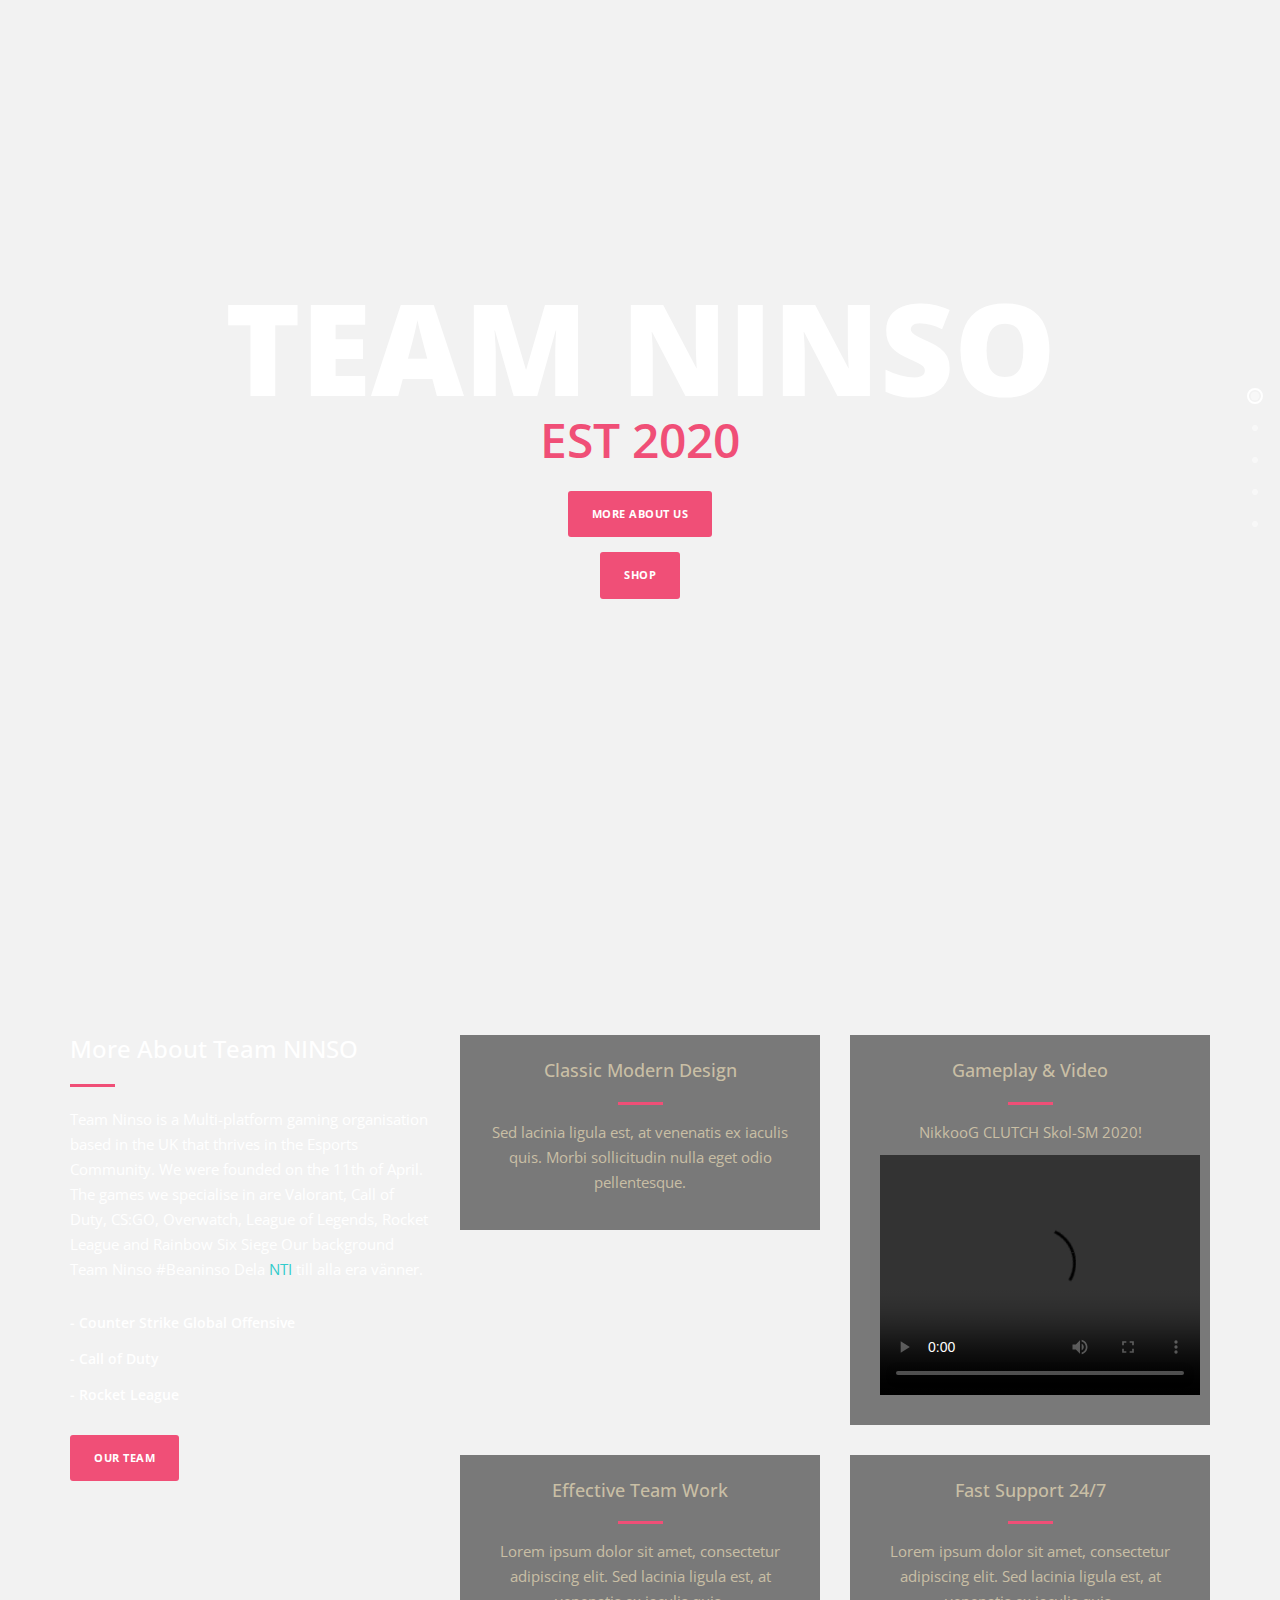
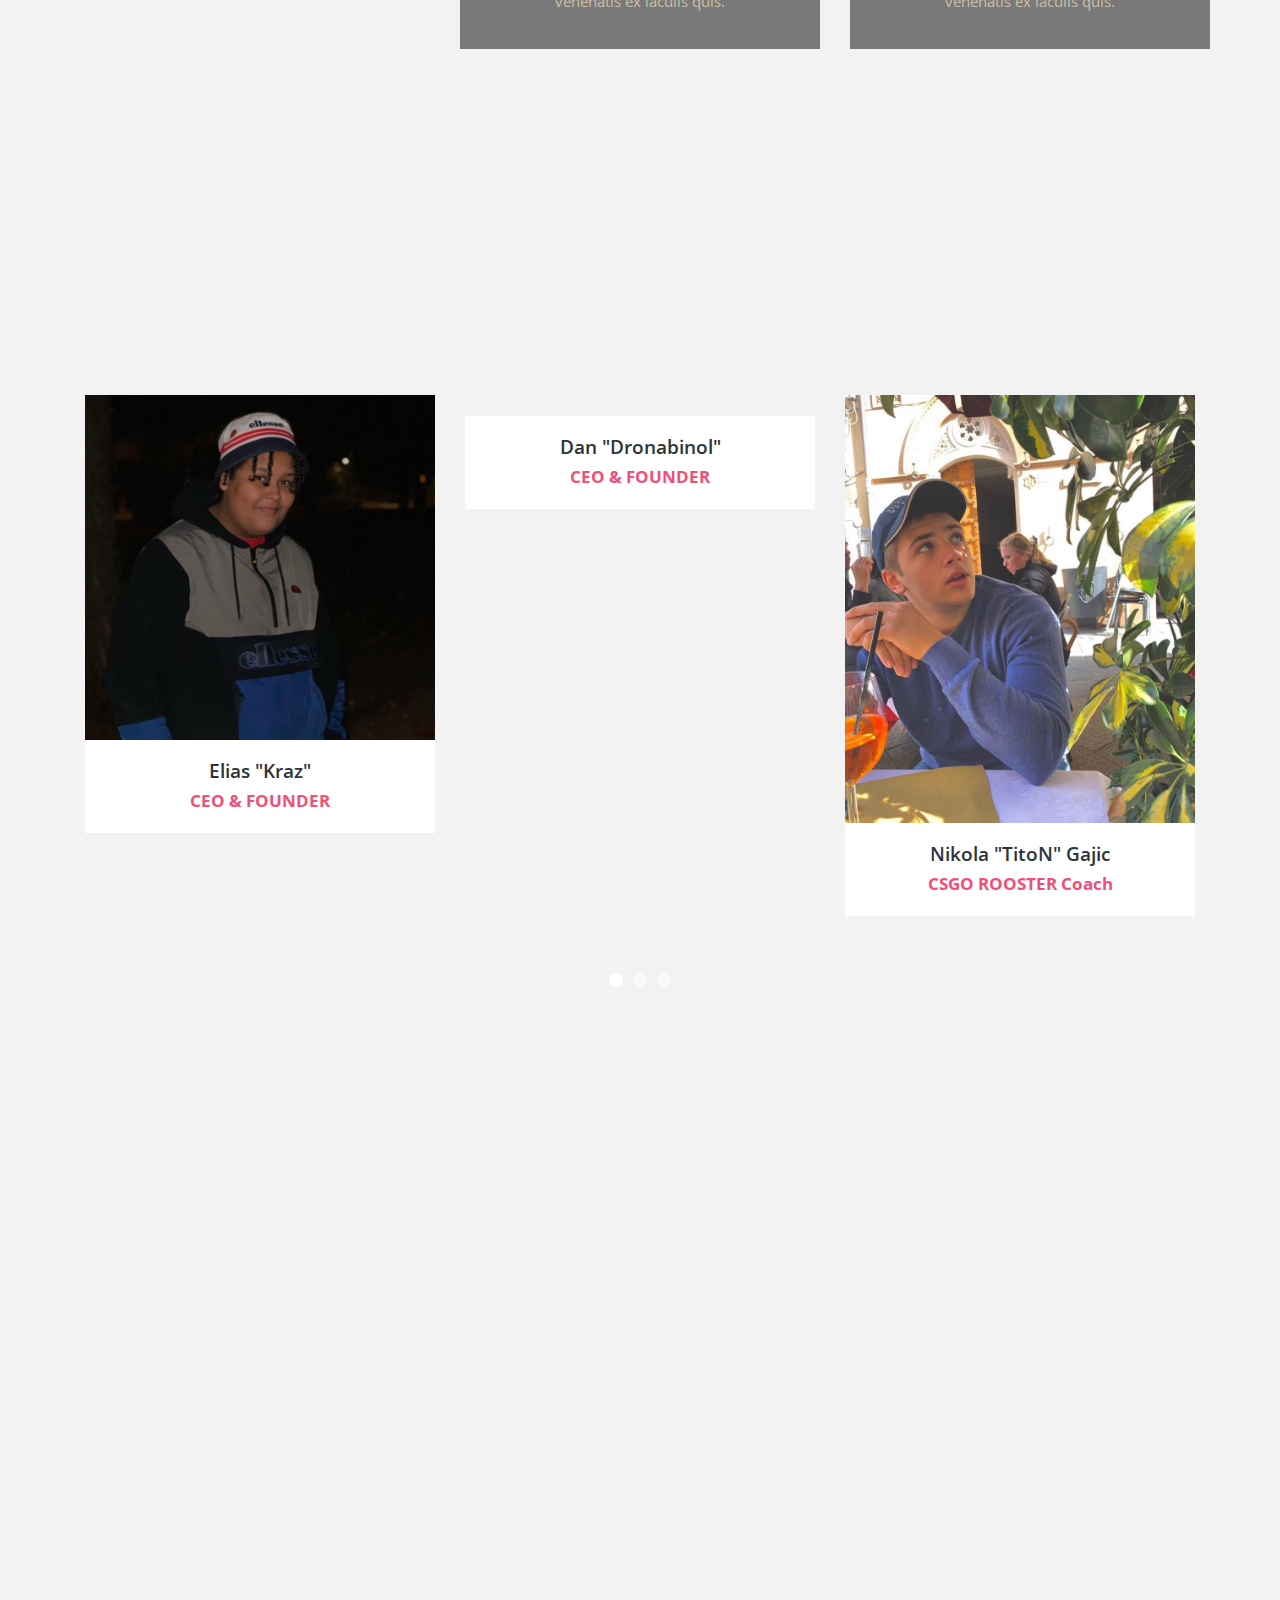
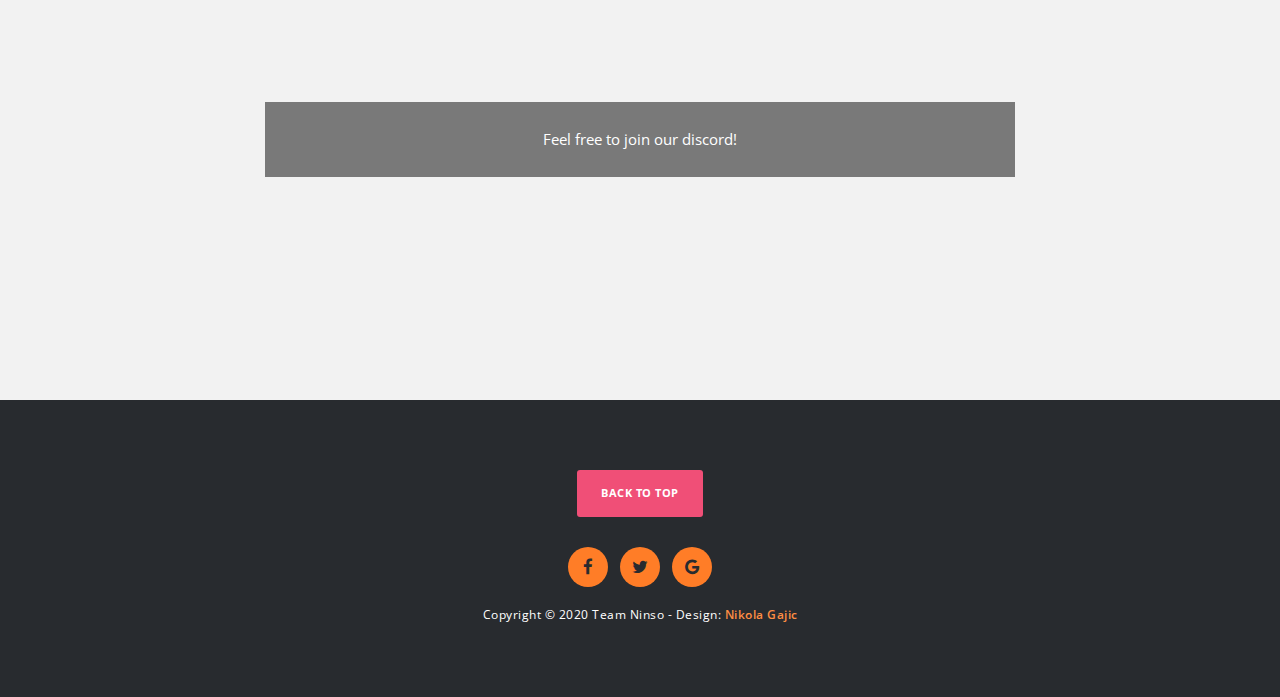
==== commit dab3d4b9: "Rename e-sport.html to index.html" ====
--- a/index.html
+++ b/index.html
@@ -3,7 +3,10 @@
     <head>
         <meta charset="utf-8">
         <meta http-equiv="X-UA-Compatible" content="IE=edge,chrome=1">
-        <title>Team Ninso®Official</title>
+        <title>Team Ninso®</title>
+
+        <link rel="shortcut icon" type="image/png" href="img/favicon.ico">
+        
         <meta name="description" content="">
         <meta name="viewport" content="width=device-width, initial-scale=1">
         <link rel="apple-touch-icon" href="apple-touch-icon.png">
@@ -17,16 +20,20 @@
         <link href="https://fonts.googleapis.com/css?family=Open+Sans:300,400,600,700,800" rel="stylesheet">
 
         <script src="js/vendor/modernizr-2.8.3-respond-1.4.2.min.js"></script>
+
+        
     </head>
 
 <body>
+
+    
 
     <div class="fixed-side-navbar">
         <ul class="nav flex-column">
             <li class="nav-item"><a class="nav-link" href="#home"><span>STARTSIDA</span></a></li>
             <li class="nav-item"><a class="nav-link" href="#services"><span>ABOUT US</span></a></li>
             <li class="nav-item"><a class="nav-link" href="#portfolio"><span>TEAMET</span></a></li>
-            <li class="nav-item"><a class="nav-link" href="#our-story"><span>text</span></a></li>
+            <li class="nav-item"><a class="nav-link" href="#our-story"><span>DISCORD</span></a></li>
             <li class="nav-item"><a class="nav-link" href="#contact-us"><span>CONTACT</span></a></li>
         </ul>
     </div>
@@ -40,6 +47,7 @@
                     <a href="#services">More about us</a>
                     <div class="primary-button">
                     <a href="https://www.craniumapparel.co/product-category/team-ninso/">SHOP</a>
+                    
                     </div>
                 </div>
             </div>
@@ -210,8 +218,8 @@
                     <div class="wrapper">
                     <section id="first-tab-group" class="tabgroup">
                       <div id="tab1">
-                        <img src="img/ParisMedRyan.png" alt="ParisMedRyan">
-                        <p>Managment</p>
+                        <iframe src="https://discord.com/widget?id=697617346801434714&theme=dark" width="350" height="500" allowtransparency="true" frameborder="0" sandbox="allow-popups allow-popups-to-escape-sandbox allow-same-origin allow-scripts"></iframe>
+                        <p>Feel free to join our discord!</p>
                       </div>
                       <div id="tab2">
                         <img src="img/2nd-tab.jpg" alt="">
@@ -253,12 +261,12 @@
                     </div>
                     <ul>
                         <li><a href="https://www.facebook.com/nikolagajic21/"><i class="fa fa-facebook"></i></a></li>
-                        <li><a href="https://mobile.twitter.com/GajicNikola03se"><i class="fa fa-twitter"></i></a></li>
+                        <li><a href="https://twitter.com/TeamNinso"><i class="fa fa-twitter"></i></a></li>
                         
-                        <li><a href="mailto:nikola03se@gmail.com"><i class="fa fa-google"></i></a></li>
+                        <li><a href="mailto:info.ninso@gmail.com"><i class="fa fa-google"></i></a></li>
                         
                     </ul>
-                    <p>Copyright &copy; 2019 ACADEMEDIA 
+                    <p>Copyright &copy; 2020 Team Ninso
             
             		- Design: <a rel="nofollow noopener" href="https://www.instagram.com/nikolagajicx/"><em>Nikola Gajic</em></a></p>
                 </div>
@@ -312,4 +320,4 @@
     </script>
 
 </body>
-</html>+</html>
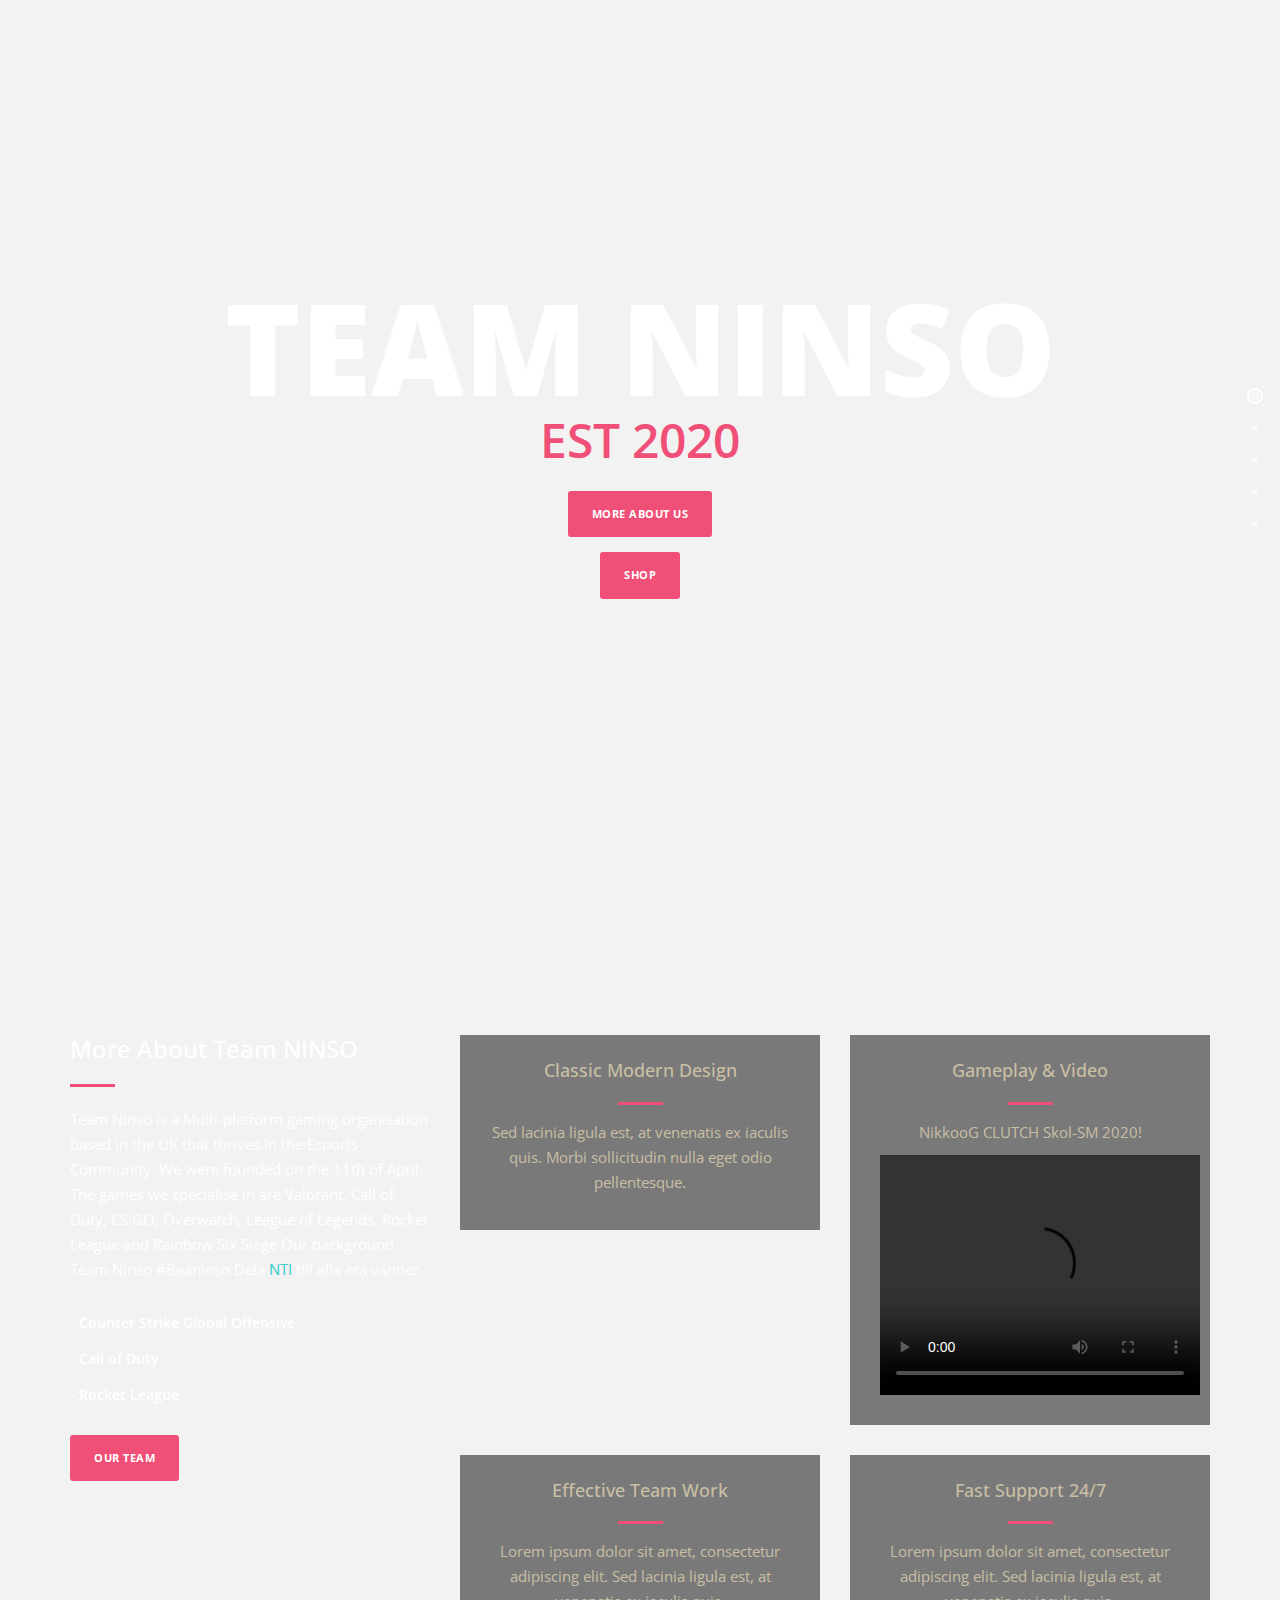
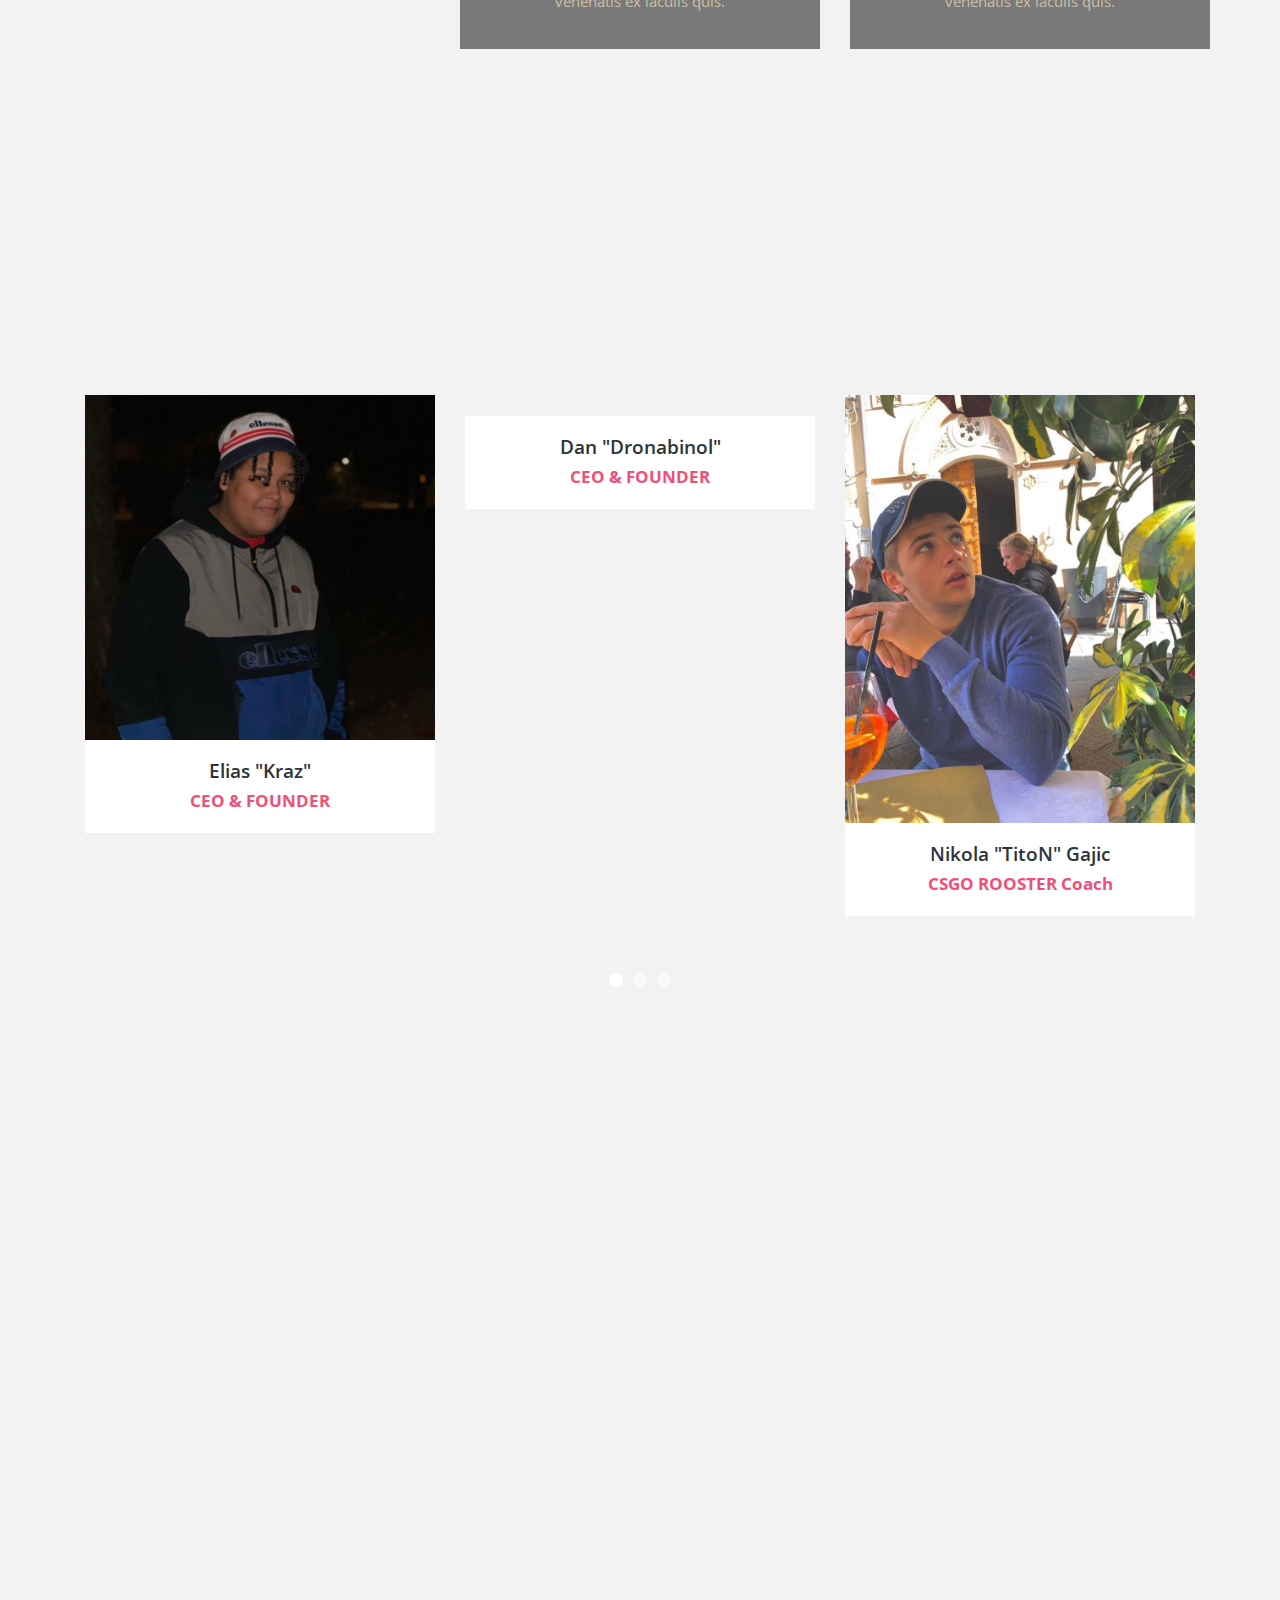
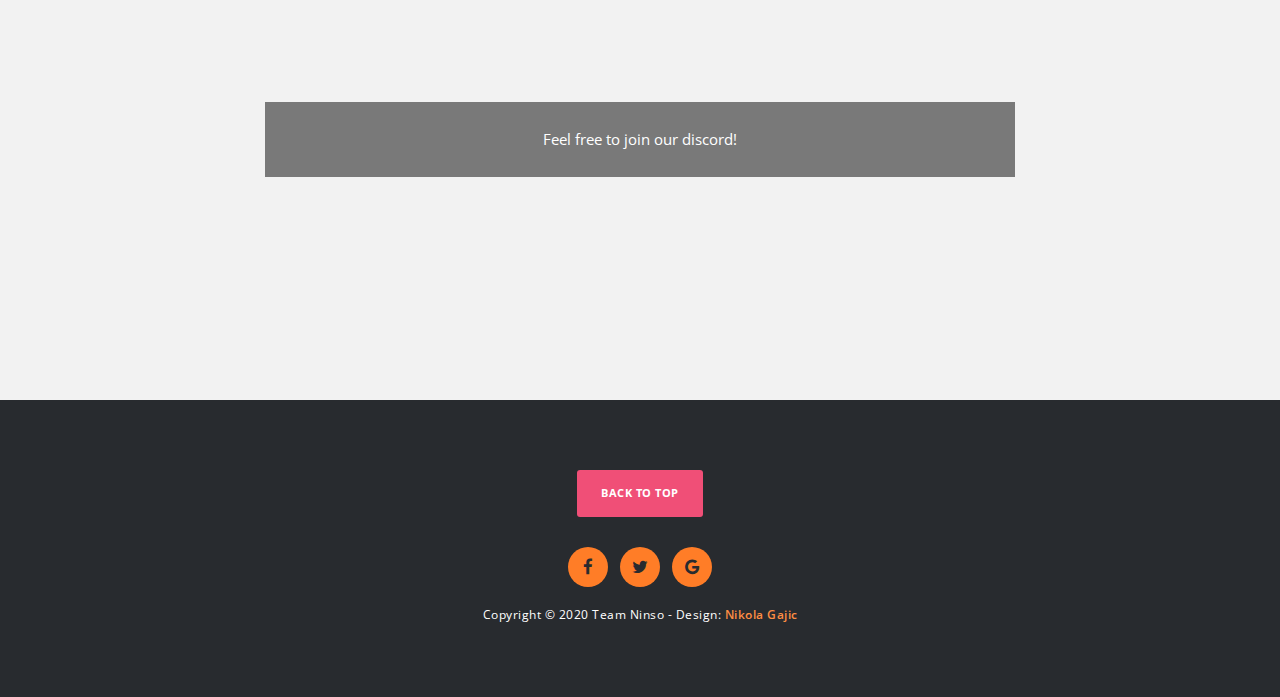
==== commit 5f829941: "Add files via upload" ====
--- a/index.html
+++ b/index.html
@@ -320,4 +320,4 @@
     </script>
 
 </body>
-</html>
+</html>